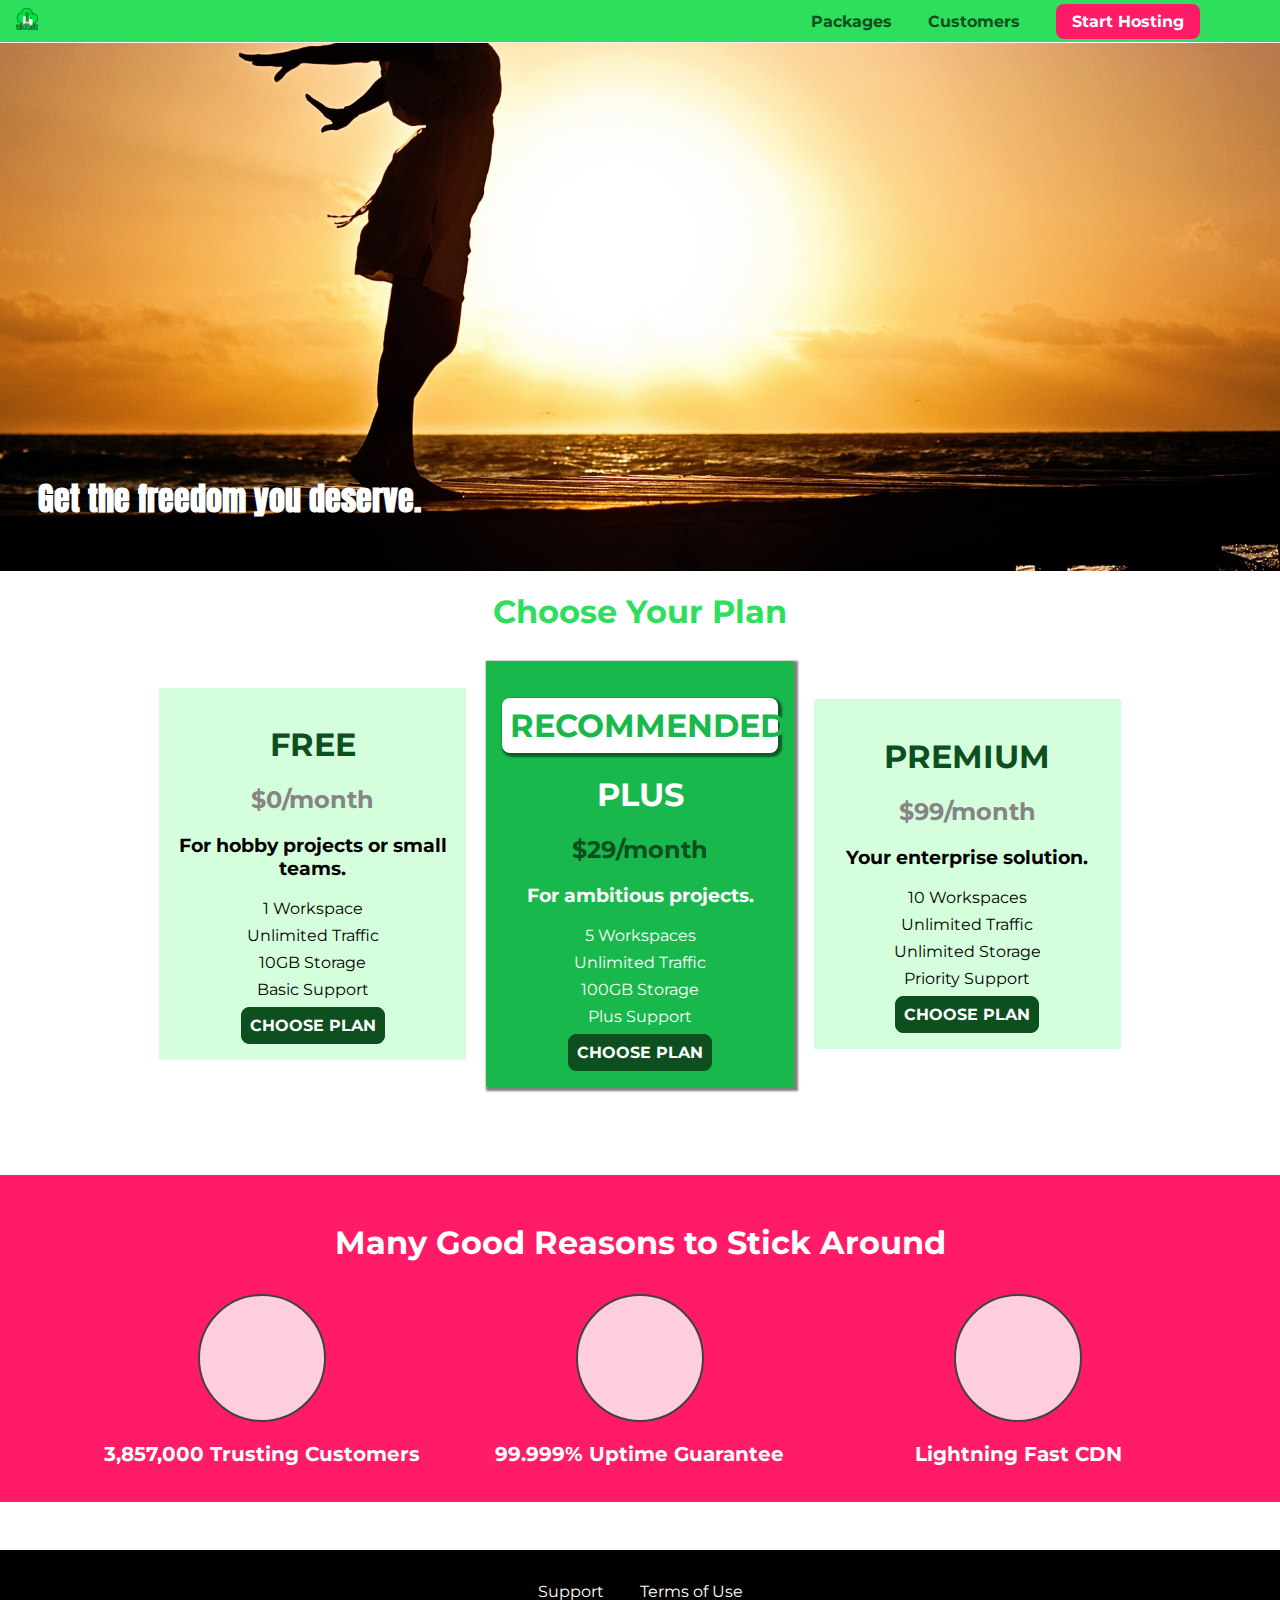
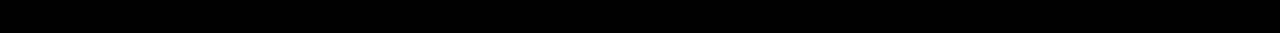
==== index.html @ 701b6248 "added customers page" ====
<!DOCTYPE html>
<html lang="en">

<head>
    <meta charset="UTF-8">
    <meta http-equiv="X-UA-Compatible" content="ie=edge">
    <title>uHost</title>
    <link rel="shortcut icon" href="favicon.png">
    <link href="https://fonts.googleapis.com/css?family=Anton" rel="stylesheet">
    <link href="https://fonts.googleapis.com/css?family=Montserrat:400,700" rel="stylesheet">
    <link rel="stylesheet" href="shared.css">
    <link rel="stylesheet" href="main.css">
</head>

<body>
    <header class="main-header">
        <div>
            <a href="index.html" class="main-header__brand">
                <img src="images/uhost-icon.png" alt="uhost - Your favorite hosting company">
            </a>
        </div>
        <nav class="main-nav">
            <ul class="main-nav__items">
                <li class="main-nav__item">
                    <a href="packages/index.html">Packages</a>
                </li>
                <li class="main-nav__item">
                    <a href="customers/index.html">Customers</a>
                </li>
                <li class="main-nav__item main-nav__item--cta">
                    <a href="start-hosting/index.html">Start Hosting</a>
                </li>
            </ul>
        </nav>
    </header>
    <main>
        <section id="product-overview">
            <h1>Get the freedom you deserve.</h1>
        </section>
        <section id="plans">
            <h1 class="section-title">Choose Your Plan</h1>
            <div class="plan__list">
                <article class="plan">
                    <h1 class="plan__title">FREE</h1>
                    <h2 class="plan__price">$0/month</h2>
                    <h3>For hobby projects or small teams.</h3>
                    <ul class="plan__features">
                        <li class="plan__feature">1 Workspace</li>
                        <li class="plan__feature">Unlimited Traffic</li>
                        <li class="plan__feature">10GB Storage</li>
                        <li class="plan__feature">Basic Support</li>
                    </ul>
                    <div>
                        <button class="button">CHOOSE PLAN</button>
                    </div>
                </article>
                <article class="plan plan--highlighted">
                    <h1 class="plan__annotation">RECOMMENDED</h1>
                    <h1 class="plan__title">PLUS</h1>
                    <h2 class="plan__price">$29/month</h2>
                    <h3>For ambitious projects.</h3>
                    <ul class="plan__features">
                        <li class="plan__feature">5 Workspaces</li>
                        <li class="plan__feature">Unlimited Traffic</li>
                        <li class="plan__feature">100GB Storage</li>
                        <li class="plan__feature">Plus Support</li>
                    </ul>
                    <div>
                        <button class="button">CHOOSE PLAN</button>
                    </div>
                </article>
                <article class="plan">
                    <h1 class="plan__title">PREMIUM</h1>
                    <h2 class="plan__price">$99/month</h2>
                    <h3>Your enterprise solution.</h3>
                    <ul class="plan__features">
                        <li class="plan__feature">10 Workspaces</li>
                        <li class="plan__feature">Unlimited Traffic</li>
                        <li class="plan__feature">Unlimited Storage</li>
                        <li class="plan__feature">Priority Support</li>
                    </ul>
                    <div>
                        <button class="button">CHOOSE PLAN</button>
                    </div>
                </article>
            </div>
        </section>
        <section id="key-features">
            <h1 class="section-title">Many Good Reasons to Stick Around</h1>
            <ul class="key-feature__list">
                <li class="key-feature">
                    <div class="key-feature__image">

                    </div>
                    <p class="key-feature__description">3,857,000 Trusting Customers</p>
                </li>
                <li class="key-feature">
                    <div class="key-feature__image">

                    </div>
                    <p class="key-feature__description">99.999% Uptime Guarantee</p>
                </li>
                <li class="key-feature">
                    <div class="key-feature__image">

                    </div>
                    <p class="key-feature__description">Lightning Fast CDN</p>
                </li>
            </ul>
        </section>
    </main>
    <footer class="main-footer">
        <nav>
            <ul class="main-footer__links">
                <li class="main-footer__link">
                    <a href="#">Support</a>
                </li>
                <li class="main-footer__link">
                    <a href="#">Terms of Use</a>
                </li>
            </ul>
        </nav>
    </footer>
</body>

</html>
---- shared.css ----
* {
    box-sizing: border-box;
}

body {
    font-family: 'Montserrat', sans-serif;
    margin: 0;
}

.main-header {
    width: 100%;
    position: fixed;
    top: 0;
    left: 0;
    background: #2ddf5c;
    padding: 8px 16px;
    z-index: 1;
}

.main-header > div {
    display: inline-block;
    vertical-align: middle;
}

.main-header__brand {
    color: #0e4f1f;
    text-decoration: none;
    font-weight: bold;
    font-size: 22px;
    height: 22px;
    /* width: 20px;  */
    display: inline-block;
}

.main-header__brand img {
    height: 100%;
    /* width: 100%; */
}

.main-nav {
    display: inline-block;
    text-align: right;
    width: calc(100% - 74px);
    vertical-align: middle;
}

.main-nav__items {
    margin: 0;
    padding: 0;
    list-style: none;
}

.main-nav__item {
    display: inline-block;
    margin: 0 16px;
}

.main-nav__item a {
    text-decoration: none;
    color: #0e4f1f;
    font-weight: bold;
    padding: 3px 0;
}

.main-nav__item a:hover,
.main-nav__item a:active {
    color: white;
    border-bottom: 5px solid white;
}

.main-nav__item--cta a {
    color: white;
    background: #ff1b68;
    padding: 8px 16px;
    border-radius: 8px;
}

.main-nav__item--cta a:hover,
.main-nav__item--cta a:active {
    color: #ff1b68;
    background: white;
    border: none;
}

.main-footer {
    background: black;
    padding: 32px;
    margin-top: 48px;
}

.main-footer__links {
    list-style: none;
    margin: 0;
    padding: 0;
    text-align: center;
}

.main-footer__link {
    display: inline-block;
    margin: 0 16px;
}

.main-footer__link a {
    color: white;
    text-decoration: none;
}

.main-footer__link a:hover,
.main-footer__link a:active {
    color: #ccc;
}

.button {
    background: #0e4f1f;
    color: white;
    font: inherit;
    border: 1.5px solid #0e4f1f;
    padding: 8px;
    border-radius: 8px;
    font-weight: bold;
    cursor: pointer;
}

.button:hover,
.button:active {
    background: white;
    color: #0e4f1f;
}

.button:focus {
    outline: none;
}
---- main.css ----
#product-overview {
    background: url("images/freedom.jpg") left 10% bottom 20%/cover no-repeat border-box;
    /* background-image: url("freedom.jpg") 
    background-size: cover;
    background-position: left 10% bottom 20%;
    background-repeat: no-repeat;
    background-origin: border-box;
    background-clip: border-box; */
    width: 100%;
    height: 528px;
    padding: 10px;
    margin-top: 43px;
    /* border: 5px dashed red; */
    position: relative;
}

.section-title {
    color: #2ddf5c;
    text-align: center;
}

#product-overview h1 {
    color: white;
    font-family: 'Anton', sans-serif;
    position: absolute;
    bottom: 5%;
    left: 3%;
}

.plan__list {
    width: 80%;
    margin: auto;
    text-align: center;
}

.plan {
    background: #d5ffdc;
    text-align: center;
    padding: 16px;
    margin: 8px;
    display: inline-block;
    width: 30%;
    vertical-align: middle;
}

.plan--highlighted {
    background: #19b84c;
    color: white;
    box-shadow: 2px 2px 2px 2px rgba(0, 0, 0, 0.5);
}

.plan__annotation {
    background: white;
    color: #19b84c;
    padding: 8px;
    box-shadow: 2px 2px 2px 2px rgba(0, 0, 0, 0.5);
    border-radius: 8px;
}

.plan__title {
    color: #0e4f1f;
}

.plan__price {
    color: #858585;
}

.plan--highlighted .plan__title {
    color: white;
}

.plan--highlighted .plan__price {
    color: #0e4f1f;
}

.plan__features {
    list-style: none;
    margin: 0;
    padding: 0;
}

.plan__feature {
    margin: 8px 0;
}

#key-features {
    background: #ff1b68;
    margin-top: 80px;
    padding: 16px;
}

#key-features .section-title {
    color: white;
    margin: 32px;
}

.key-feature__list {
    list-style: none;
    margin: 0;
    padding: 0;
    text-align: center;
}

.key-feature {
    display: inline-block;
    width: 30%;
    vertical-align: top;
}

.key-feature__image {
    background: #ffcede;
    width: 128px;
    height: 128px;
    border: 2px solid #424242;
    border-radius: 50%;
    margin: auto;
}

.key-feature__description {
    text-align: center;
    font-weight: bold;
    color: white;
    font-size: 20px;
}

/* h1 {
    font-family: sans-serif;
} */
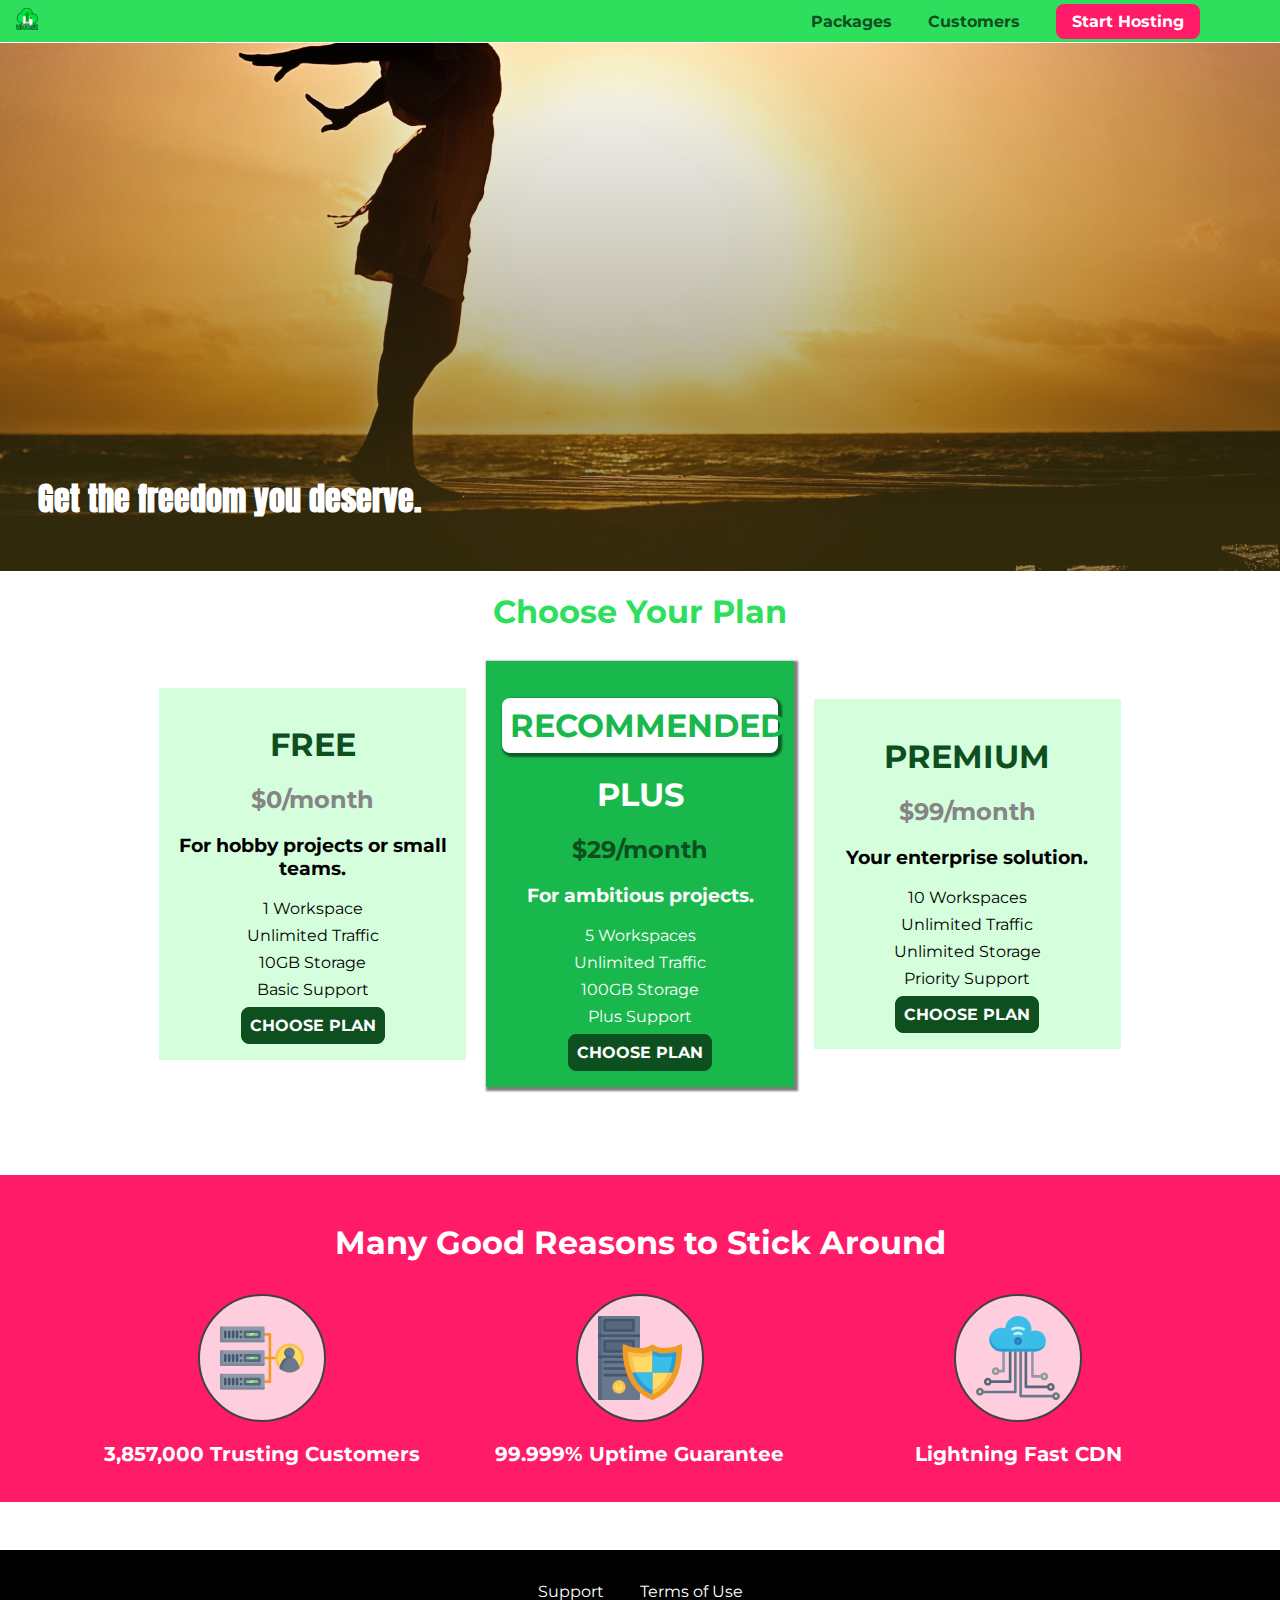
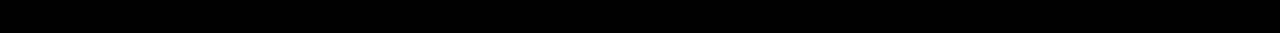
==== commit 728c6953: "stuff" ====
--- a/index.html
+++ b/index.html
@@ -16,7 +16,7 @@
     <header class="main-header">
         <div>
             <a href="index.html" class="main-header__brand">
-                <img src="images/uhost-icon.png" alt="uhost - Your favorite hosting company">
+                <img src="images/uhost-icon.png" alt="uHost - Your favorite hosting company">
             </a>
         </div>
         <nav class="main-nav">
@@ -90,19 +90,184 @@
             <ul class="key-feature__list">
                 <li class="key-feature">
                     <div class="key-feature__image">
-
+                        <svg viewBox="0 0 512 512">
+                            <path style="fill:#F09B24;" d="M344,248h-32V112c0-4.418-3.582-8-8-8h-40c-4.418,0-8,3.582-8,8s3.582,8,8,8h32v128h-32  c-4.418,0-8,3.582-8,8s3.582,8,8,8h32v128h-32c-4.418,0-8,3.582-8,8s3.582,8,8,8h40c4.418,0,8-3.582,8-8V264h32c4.418,0,8-3.582,8-8  S348.418,248,344,248z"
+                            />
+                            <path style="fill:#8E9AA9;" d="M264,64H8c-4.418,0-8,3.582-8,8v80c0,4.418,3.582,8,8,8h256c4.418,0,8-3.582,8-8V72  C272,67.582,268.418,64,264,64z"
+                            />
+                            <path style="fill:#7C899B;" d="M24,144c-4.418,0-8-3.582-8-8V64H8c-4.418,0-8,3.582-8,8v80c0,4.418,3.582,8,8,8h256  c4.418,0,8-3.582,8-8v-8H24z"
+                            />
+                            <rect x="152" y="96" style="fill:#B8E3A8;" width="88" height="32" />
+                            <g>
+                                <polygon style="fill:#7EC97D;" points="152,96 152,128 166,128 198,96  " />
+                                <polygon style="fill:#7EC97D;" points="220,96 188,128 240,128 240,96  " />
+                            </g>
+                            <path style="fill:#56677E;" d="M240,136h-88c-4.418,0-8-3.582-8-8V96c0-4.418,3.582-8,8-8h88c4.418,0,8,3.582,8,8v32  C248,132.418,244.418,136,240,136z M160,120h72v-16h-72V120z"
+                            />
+                            <g>
+                                <path style="fill:#435670;" d="M32,136c-4.418,0-8-3.582-8-8V96c0-4.418,3.582-8,8-8s8,3.582,8,8v32C40,132.418,36.418,136,32,136z   "
+                                />
+                                <path style="fill:#435670;" d="M56,136c-4.418,0-8-3.582-8-8V96c0-4.418,3.582-8,8-8s8,3.582,8,8v32C64,132.418,60.418,136,56,136z   "
+                                />
+                                <path style="fill:#435670;" d="M80,136c-4.418,0-8-3.582-8-8V96c0-4.418,3.582-8,8-8s8,3.582,8,8v32C88,132.418,84.418,136,80,136z   "
+                                />
+                                <path style="fill:#435670;" d="M104,136c-4.418,0-8-3.582-8-8V96c0-4.418,3.582-8,8-8s8,3.582,8,8v32   C112,132.418,108.418,136,104,136z"
+                                />
+                                <path style="fill:#435670;" d="M128,105c-4.418,0-8-3.582-8-8v-1c0-4.418,3.582-8,8-8s8,3.582,8,8v1   C136,101.418,132.418,105,128,105z"
+                                />
+                                <path style="fill:#435670;" d="M128,136c-4.418,0-8-3.582-8-8v-1c0-4.418,3.582-8,8-8s8,3.582,8,8v1   C136,132.418,132.418,136,128,136z"
+                                />
+                            </g>
+                            <path style="fill:#8E9AA9;" d="M264,208H8c-4.418,0-8,3.582-8,8v80c0,4.418,3.582,8,8,8h256c4.418,0,8-3.582,8-8v-80  C272,211.582,268.418,208,264,208z"
+                            />
+                            <path style="fill:#7C899B;" d="M24,288c-4.418,0-8-3.582-8-8v-72H8c-4.418,0-8,3.582-8,8v80c0,4.418,3.582,8,8,8h256  c4.418,0,8-3.582,8-8v-8H24z"
+                            />
+                            <rect x="152" y="240" style="fill:#B8E3A8;" width="88" height="32" />
+                            <g>
+                                <polygon style="fill:#7EC97D;" points="152,240 152,272 166,272 198,240  " />
+                                <polygon style="fill:#7EC97D;" points="220,240 188,272 240,272 240,240  " />
+                            </g>
+                            <path style="fill:#56677E;" d="M240,280h-88c-4.418,0-8-3.582-8-8v-32c0-4.418,3.582-8,8-8h88c4.418,0,8,3.582,8,8v32  C248,276.418,244.418,280,240,280z M160,264h72v-16h-72V264z"
+                            />
+                            <g>
+                                <path style="fill:#435670;" d="M32,280c-4.418,0-8-3.582-8-8v-32c0-4.418,3.582-8,8-8s8,3.582,8,8v32C40,276.418,36.418,280,32,280   z"
+                                />
+                                <path style="fill:#435670;" d="M56,280c-4.418,0-8-3.582-8-8v-32c0-4.418,3.582-8,8-8s8,3.582,8,8v32C64,276.418,60.418,280,56,280   z"
+                                />
+                                <path style="fill:#435670;" d="M80,280c-4.418,0-8-3.582-8-8v-32c0-4.418,3.582-8,8-8s8,3.582,8,8v32C88,276.418,84.418,280,80,280   z"
+                                />
+                                <path style="fill:#435670;" d="M104,280c-4.418,0-8-3.582-8-8v-32c0-4.418,3.582-8,8-8s8,3.582,8,8v32   C112,276.418,108.418,280,104,280z"
+                                />
+                                <path style="fill:#435670;" d="M128,249c-4.418,0-8-3.582-8-8v-1c0-4.418,3.582-8,8-8s8,3.582,8,8v1   C136,245.418,132.418,249,128,249z"
+                                />
+                                <path style="fill:#435670;" d="M128,280c-4.418,0-8-3.582-8-8v-1c0-4.418,3.582-8,8-8s8,3.582,8,8v1   C136,276.418,132.418,280,128,280z"
+                                />
+                            </g>
+                            <path style="fill:#8E9AA9;" d="M264,352H8c-4.418,0-8,3.582-8,8v80c0,4.418,3.582,8,8,8h256c4.418,0,8-3.582,8-8v-80  C272,355.582,268.418,352,264,352z"
+                            />
+                            <path style="fill:#7C899B;" d="M24,432c-4.418,0-8-3.582-8-8v-72H8c-4.418,0-8,3.582-8,8v80c0,4.418,3.582,8,8,8h256  c4.418,0,8-3.582,8-8v-8H24z"
+                            />
+                            <rect x="152" y="384" style="fill:#B8E3A8;" width="88" height="32" />
+                            <g>
+                                <polygon style="fill:#7EC97D;" points="152,384 152,416 166,416 198,384  " />
+                                <polygon style="fill:#7EC97D;" points="220,384 188,416 240,416 240,384  " />
+                            </g>
+                            <path style="fill:#56677E;" d="M240,424h-88c-4.418,0-8-3.582-8-8v-32c0-4.418,3.582-8,8-8h88c4.418,0,8,3.582,8,8v32  C248,420.418,244.418,424,240,424z M160,408h72v-16h-72V408z"
+                            />
+                            <g>
+                                <path style="fill:#435670;" d="M32,424c-4.418,0-8-3.582-8-8v-32c0-4.418,3.582-8,8-8s8,3.582,8,8v32C40,420.418,36.418,424,32,424   z"
+                                />
+                                <path style="fill:#435670;" d="M56,424c-4.418,0-8-3.582-8-8v-32c0-4.418,3.582-8,8-8s8,3.582,8,8v32C64,420.418,60.418,424,56,424   z"
+                                />
+                                <path style="fill:#435670;" d="M80,424c-4.418,0-8-3.582-8-8v-32c0-4.418,3.582-8,8-8s8,3.582,8,8v32C88,420.418,84.418,424,80,424   z"
+                                />
+                                <path style="fill:#435670;" d="M104,424c-4.418,0-8-3.582-8-8v-32c0-4.418,3.582-8,8-8s8,3.582,8,8v32   C112,420.418,108.418,424,104,424z"
+                                />
+                                <path style="fill:#435670;" d="M128,393c-4.418,0-8-3.582-8-8v-1c0-4.418,3.582-8,8-8s8,3.582,8,8v1   C136,389.418,132.418,393,128,393z"
+                                />
+                                <path style="fill:#435670;" d="M128,424c-4.418,0-8-3.582-8-8v-1c0-4.418,3.582-8,8-8s8,3.582,8,8v1   C136,420.418,132.418,424,128,424z"
+                                />
+                            </g>
+                            <path style="fill:#F7C14D;" d="M424,168c-48.523,0-88,39.477-88,88s39.477,88,88,88s88-39.477,88-88S472.523,168,424,168z" />
+                            <path style="fill:#FFDB66;" d="M424,184c-39.701,0-72,32.299-72,72s32.299,72,72,72s72-32.299,72-72S463.701,184,424,184z" />
+                            <path style="fill:#69788D;" d="M484.893,314.16C476.393,274.588,451.922,248,424,248s-52.393,26.588-60.893,66.16  c-0.605,2.82,0.354,5.749,2.511,7.664C381.731,336.124,402.465,344,424,344s42.269-7.876,58.381-22.176  C484.539,319.909,485.498,316.98,484.893,314.16z"
+                            />
+                            <path style="fill:#56677E;" d="M434.053,249.171C430.768,248.403,427.411,248,424,248c-27.922,0-52.393,26.588-60.893,66.16  c-0.605,2.82,0.354,5.749,2.511,7.664c3.383,3.002,6.979,5.703,10.734,8.125C384.904,286.243,407.373,255.378,434.053,249.171z"
+                            />
+                            <path style="fill:#69788D;" d="M424,192c-17.645,0-32,14.355-32,32s14.355,32,32,32s32-14.355,32-32S441.645,192,424,192z" />
+                            <path style="fill:#56677E;" d="M432,248c-17.645,0-32-14.355-32-32c0-6.783,2.128-13.076,5.742-18.258  C397.444,203.53,392,213.138,392,224c0,17.645,14.355,32,32,32c10.862,0,20.471-5.444,26.258-13.742  C445.076,245.872,438.783,248,432,248z"
+                            />
+
+                        </svg>
                     </div>
                     <p class="key-feature__description">3,857,000 Trusting Customers</p>
                 </li>
                 <li class="key-feature">
                     <div class="key-feature__image">
-
+                        <svg viewBox="0 0 512 512">
+                            <path style="fill:#69788D;" d="M248,0H8C3.582,0,0,3.582,0,8v496c0,4.418,3.582,8,8,8h240c4.418,0,8-3.582,8-8V8  C256,3.582,252.418,0,248,0z"
+                            />
+                            <path style="fill:#56677E;" d="M24,504V8c0-4.418,3.582-8,8-8H8C3.582,0,0,3.582,0,8v496c0,4.418,3.582,8,8,8h24  C27.582,512,24,508.418,24,504z"
+                            />
+                            <g>
+                                <rect x="0" y="112" style="fill:#435670;" width="256" height="16" />
+                                <rect x="0" y="240" style="fill:#435670;" width="256" height="16" />
+                            </g>
+                            <path style="fill:#F7C14D;" d="M128,392c-22.056,0-40,17.944-40,40s17.944,40,40,40s40-17.944,40-40S150.056,392,128,392z" />
+                            <path style="fill:#FFDB66;" d="M128,408c-13.233,0-24,10.767-24,24s10.767,24,24,24s24-10.767,24-24S141.233,408,128,408z" />
+                            <path style="fill:#F7C14D;" d="M128,392c-2.739,0-5.414,0.278-8,0.805V424c0,4.418,3.582,8,8,8c4.418,0,8-3.582,8-8v-31.195  C133.414,392.278,130.739,392,128,392z"
+                            />
+                            <g>
+                                <path style="fill:#435670;" d="M216,288H40c-4.418,0-8-3.582-8-8s3.582-8,8-8h176c4.418,0,8,3.582,8,8S220.418,288,216,288z"
+                                />
+                                <path style="fill:#435670;" d="M216,328H40c-4.418,0-8-3.582-8-8s3.582-8,8-8h176c4.418,0,8,3.582,8,8S220.418,328,216,328z"
+                                />
+                                <path style="fill:#435670;" d="M216,368H40c-4.418,0-8-3.582-8-8s3.582-8,8-8h176c4.418,0,8,3.582,8,8S220.418,368,216,368z"
+                                />
+                                <path style="fill:#435670;" d="M216,16H40c-4.418,0-8,3.582-8,8v64c0,4.418,3.582,8,8,8h176c4.418,0,8-3.582,8-8V24   C224,19.582,220.418,16,216,16z"
+                                />
+                            </g>
+                            <rect x="48" y="32" style="fill:#56677E;" width="160" height="48" />
+                            <path style="fill:#435670;" d="M216,144H40c-4.418,0-8,3.582-8,8v64c0,4.418,3.582,8,8,8h176c4.418,0,8-3.582,8-8v-64  C224,147.582,220.418,144,216,144z"
+                            />
+                            <rect x="48" y="160" style="fill:#56677E;" width="160" height="48" />
+                            <path style="fill:#F09B24;" d="M511.747,180.237c-0.194-6.537-8.107-10.107-13.135-5.894c-5.6,4.693-42.904,21.282-98.514,21.282  c-33.45,0-64.625-20.999-64.929-21.206c-2.9-1.991-6.764-1.85-9.512,0.346c-2.677,2.135-27.201,20.86-63.793,20.86  c-55.607,0-92.914-16.589-98.515-21.282c-5.028-4.211-12.941-0.645-13.135,5.894c-1.634,54.834,4.655,105.941,18.693,151.903  c12.096,39.604,29.759,74.047,52.497,102.373c27.538,34.304,62.743,59.882,104.66,76.045c3.069,1.918,6.757,1.921,9.83,0  c41.917-16.163,77.122-41.741,104.66-76.045c22.738-28.326,40.401-62.77,52.497-102.373  C507.092,286.179,513.381,235.071,511.747,180.237z"
+                            />
+                            <path style="fill:#F7C14D;" d="M476.21,221.226c-1.953-1.631-4.568-2.235-7.036-1.628c-21.686,5.327-44.926,8.028-69.075,8.028  c-25.926,0-49.633-8.975-64.955-16.504c-2.307-1.134-5.016-1.091-7.284,0.116c-14.059,7.477-36.919,16.388-65.994,16.388  c-24.153,0-47.394-2.701-69.075-8.028c-5.155-1.268-10.221,2.966-9.894,8.261c2.077,33.693,7.668,65.635,16.616,94.935  c22.774,74.565,66.139,126.334,128.888,153.868c2.032,0.891,4.397,0.891,6.43,0c61.777-27.107,104.716-78.876,127.62-153.868  c8.948-29.3,14.539-61.241,16.616-94.935C479.224,225.319,478.163,222.856,476.21,221.226z"
+                            />
+                            <path style="fill:#FFDB66;" d="M331.609,451.727c-52.604-25.289-89.304-70.987-109.144-135.944  c-6.532-21.39-11.162-44.336-13.82-68.447c17.133,2.852,34.952,4.291,53.22,4.291c29.394,0,53.376-7.793,69.978-15.561  c17.44,7.736,41.656,15.561,68.256,15.561c18.267,0,36.085-1.439,53.219-4.291c-2.659,24.112-7.288,47.06-13.82,68.448  C419.545,381.108,383.27,426.805,331.609,451.727z"
+                            />
+                            <g>
+                                <path style="fill:#2C9DD4;" d="M479.066,227.858c0.157-2.539-0.903-5.002-2.856-6.633s-4.568-2.235-7.036-1.628   c-21.686,5.327-44.926,8.028-69.075,8.028c-25.926,0-49.633-8.975-64.955-16.504c-1.057-0.52-2.2-0.78-3.345-0.806l-0.072,133.351   h123.601c2.556-6.746,4.933-13.702,7.123-20.874C471.398,293.493,476.989,261.552,479.066,227.858z"
+                                />
+                                <path style="fill:#2C9DD4;" d="M206.658,343.667c24.153,63.42,65.028,108.108,121.743,132.995c1.031,0.452,2.147,0.673,3.263,0.666   l0.063-133.661H206.658z"
+                                />
+                            </g>
+                            <g>
+                                <path style="fill:#3CBDE8;" d="M439.497,315.783c6.532-21.389,11.161-44.336,13.82-68.448c-17.134,2.852-34.952,4.291-53.219,4.291   c-26.6,0-50.815-7.824-68.256-15.561l-0.116,107.601h97.758C433.179,334.807,436.524,325.518,439.497,315.783z"
+                                />
+                                <path style="fill:#3CBDE8;" d="M232.523,343.667c21.144,50.298,54.363,86.56,99.087,108.06l0.117-108.06H232.523z" />
+                            </g>
+                        </svg>
                     </div>
                     <p class="key-feature__description">99.999% Uptime Guarantee</p>
                 </li>
                 <li class="key-feature">
                     <div class="key-feature__image">
-
+                        <svg viewBox="0 0 512 512">
+                            <path style="fill:#8E9AA9;" d="M168,200c-4.418,0-8,3.582-8,8v120h-17.376c-3.302-9.311-12.194-16-22.624-16  c-13.234,0-24,10.767-24,24s10.766,24,24,24c10.429,0,19.321-6.689,22.624-16H168c4.418,0,8-3.582,8-8V208  C176,203.582,172.418,200,168,200z"
+                            />
+                            <path style="fill:#FFDB66;" d="M120,328c-4.411,0-8,3.589-8,8s3.589,8,8,8s8-3.589,8-8S124.411,328,120,328z" />
+                            <path style="fill:#56677E;" d="M208,200c-4.418,0-8,3.582-8,8v184H94.624C91.322,382.689,82.43,376,72,376  c-13.234,0-24,10.767-24,24s10.766,24,24,24c10.429,0,19.321-6.689,22.624-16H208c4.418,0,8-3.582,8-8V208  C216,203.582,212.418,200,208,200z"
+                            />
+                            <path style="fill:#FFDB66;" d="M72,392c-4.411,0-8,3.589-8,8s3.589,8,8,8s8-3.589,8-8S76.411,392,72,392z" />
+                            <path style="fill:#69788D;" d="M240,208c-4.418,0-8,3.582-8,8v239H47.24c-2.671-10.34-12.078-18-23.24-18c-13.234,0-24,10.767-24,24  s10.766,24,24,24c9.666,0,18.009-5.747,21.809-14H240c4.418,0,8-3.582,8-8V216C248,211.582,244.418,208,240,208z"
+                            />
+                            <path style="fill:#FFDB66;" d="M24,453c-4.411,0-8,3.589-8,8s3.589,8,8,8s8-3.589,8-8S28.411,453,24,453z" />
+                            <path style="fill:#69788D;" d="M488,464c-10.429,0-19.321,6.689-22.624,16H280V208c0-4.418-3.582-8-8-8s-8,3.582-8,8v280  c0,4.418,3.582,8,8,8h193.376c3.302,9.311,12.194,16,22.624,16c13.234,0,24-10.767,24-24S501.234,464,488,464z"
+                            />
+                            <path style="fill:#FFDB66;" d="M488,480c-4.411,0-8,3.589-8,8s3.589,8,8,8s8-3.589,8-8S492.411,480,488,480z" />
+                            <path style="fill:#56677E;" d="M456,408c-10.429,0-19.321,6.689-22.624,16H312V208c0-4.418-3.582-8-8-8s-8,3.582-8,8v224  c0,4.418,3.582,8,8,8h129.376c3.302,9.311,12.194,16,22.624,16c13.234,0,24-10.767,24-24S469.234,408,456,408z"
+                            />
+                            <path style="fill:#FFDB66;" d="M456,424c-4.411,0-8,3.589-8,8s3.589,8,8,8s8-3.589,8-8S460.411,424,456,424z" />
+                            <path style="fill:#8E9AA9;" d="M416,344c-10.429,0-19.321,6.689-22.624,16H352V208c0-4.418-3.582-8-8-8s-8,3.582-8,8v160  c0,4.418,3.582,8,8,8h49.376c3.302,9.311,12.194,16,22.624,16c13.234,0,24-10.767,24-24S429.234,344,416,344z"
+                            />
+                            <path style="fill:#FFDB66;" d="M416,360c-4.411,0-8,3.589-8,8s3.589,8,8,8s8-3.589,8-8S420.411,360,416,360z" />
+                            <path style="fill:#3CBDE8;" d="M362,88c-8.741,0-17.231,1.751-25.06,5.085C337.646,88.797,338,84.43,338,80  c0-44.112-35.888-80-80-80c-42.823,0-77.895,33.816-79.909,76.149C170.393,73.415,162.244,72,154,72c-39.701,0-72,32.299-72,72  s32.299,72,72,72h208c35.29,0,64-28.71,64-64S397.29,88,362,88z"
+                            />
+                            <path style="fill:#2C9DD4;" d="M368,200H160c-39.701,0-72-32.299-72-72c0-5.863,0.721-11.559,2.05-17.019  C84.918,120.88,82,132.102,82,144c0,39.701,32.299,72,72,72h208c30.389,0,55.88-21.296,62.379-49.743  C413.565,186.327,392.352,200,368,200z"
+                            />
+                            <path style="fill:#2A7DB5;" d="M256,128c-13.234,0-24,10.767-24,24s10.766,24,24,24c13.233,0,24-10.767,24-24S269.233,128,256,128z"
+                            />
+                            <path style="fill:#2C9DD4;" d="M256,144c-4.411,0-8,3.589-8,8s3.589,8,8,8c4.411,0,8-3.589,8-8S260.411,144,256,144z" />
+                            <g>
+                                <path style="fill:#C5F1FA;" d="M221.755,87.695c-2.994,0-5.864-1.688-7.233-4.572c-1.894-3.991-0.194-8.763,3.798-10.657   C230.157,66.849,242.834,64,256,64c13.166,0,25.844,2.849,37.68,8.466c3.992,1.895,5.692,6.666,3.798,10.657   s-6.666,5.692-10.657,3.798C277.144,82.328,266.774,80,256,80c-10.774,0-21.144,2.328-30.821,6.921   C224.072,87.446,222.904,87.695,221.755,87.695z"
+                                />
+                                <path style="fill:#C5F1FA;" d="M276.545,116.618c-1.148,0-2.316-0.249-3.424-0.774C267.745,113.293,261.985,112,256,112   c-5.985,0-11.745,1.293-17.121,3.844c-3.991,1.895-8.763,0.192-10.657-3.798c-1.894-3.992-0.193-8.764,3.798-10.657   C239.557,97.813,247.625,96,256,96c8.376,0,16.444,1.813,23.98,5.389c3.991,1.894,5.692,6.665,3.798,10.657   C282.41,114.93,279.539,116.618,276.545,116.618z"
+                                />
+                            </g>
+
+                        </svg>
                     </div>
                     <p class="key-feature__description">Lightning Fast CDN</p>
                 </li>
--- a/shared.css
+++ b/shared.css
@@ -28,7 +28,7 @@
     font-weight: bold;
     font-size: 22px;
     height: 22px;
-    /* width: 20px;  */
+    /* width: 20px; */
     display: inline-block;
 }
 
--- a/main.css
+++ b/main.css
@@ -1,19 +1,24 @@
 
 
 #product-overview {
-    background: url("images/freedom.jpg") left 10% bottom 20%/cover no-repeat border-box;
-    /* background-image: url("freedom.jpg") 
+    background: 
+        linear-gradient(to top, rgba(80, 68, 18, 0.6) 10%, transparent), 
+        url("images/freedom.jpg")left 10% bottom 20%/cover no-repeat border-box, 
+        #ff1b68 ;
+    /* background-image: url("freedom.jpg");
     background-size: cover;
-    background-position: left 10% bottom 20%;
-    background-repeat: no-repeat;
+    background-position: left 10% bottom 20%; */
+    /* background-repeat: no-repeat;
     background-origin: border-box;
     background-clip: border-box; */
+    /* background-image: linear-gradient(180deg, red 70%, blue 80%, rgba(0,0,0,0.5)); */
+    /* background-image: radial-gradient(ellipse farthest-corner at 20% 50%, red, blue 70%, green); */
     width: 100%;
     height: 528px;
     padding: 10px;
     margin-top: 43px;
     /* border: 5px dashed red; */
-    position: relative;
+    position: relative;   
 }
 
 .section-title {
@@ -116,6 +121,7 @@
     border: 2px solid #424242;
     border-radius: 50%;
     margin: auto;
+    padding: 20px;
 }
 
 .key-feature__description {
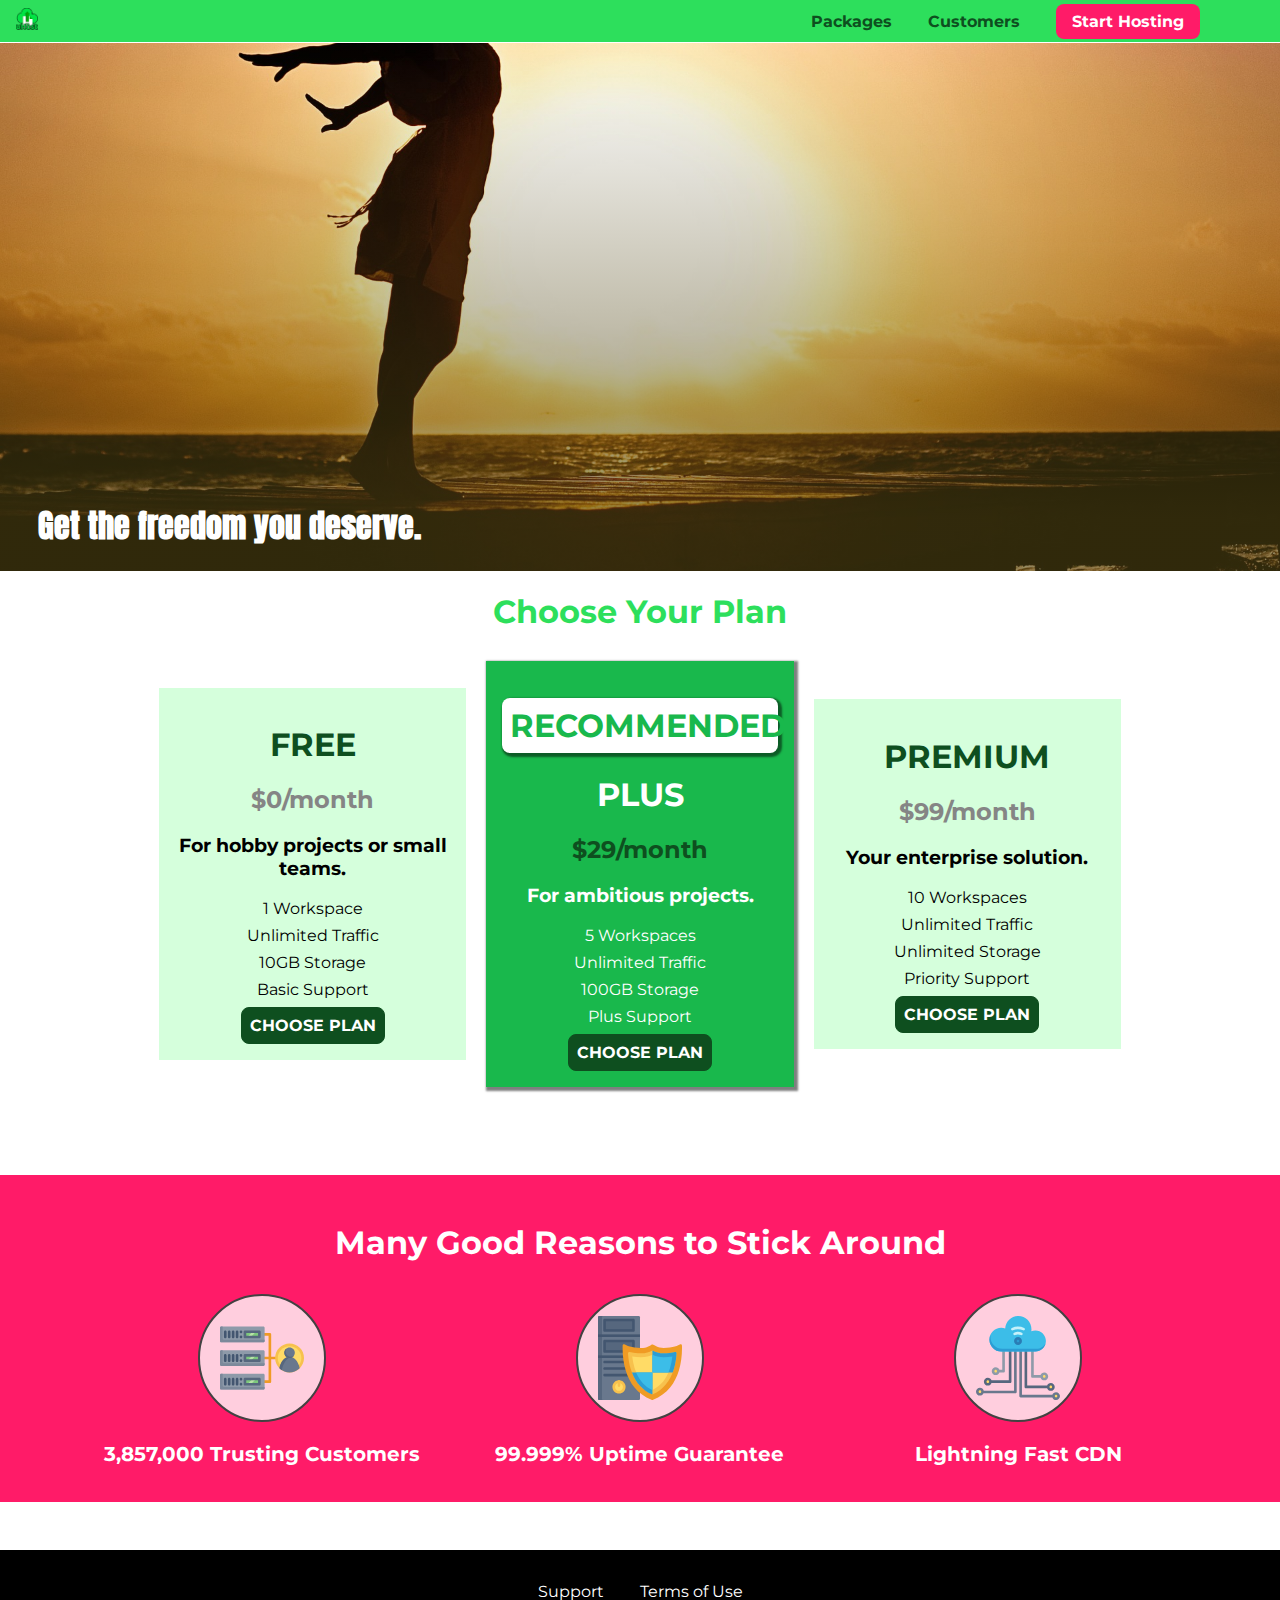
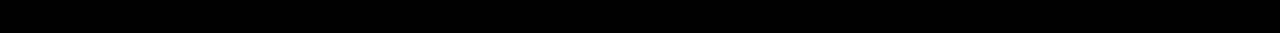
==== commit 98fc6c1b: "rem and em" ====
--- a/index.html
+++ b/index.html
@@ -13,6 +13,7 @@
 </head>
 
 <body>
+    <div class="backdrop"></div>
     <header class="main-header">
         <div>
             <a href="index.html" class="main-header__brand">
--- a/shared.css
+++ b/shared.css
@@ -5,6 +5,17 @@
 body {
     font-family: 'Montserrat', sans-serif;
     margin: 0;
+}
+
+.backdrop {
+    position: fixed;
+    display: none;
+    top: 0;
+    left: 0;
+    z-index: 100;
+    width: 100%;
+    height: 100%;
+    background: rgba(0,0,0,0.5);
 }
 
 .main-header {
--- a/main.css
+++ b/main.css
@@ -30,7 +30,7 @@
     color: white;
     font-family: 'Anton', sans-serif;
     position: absolute;
-    bottom: 5%;
+    bottom: 0%;
     left: 3%;
 }
 
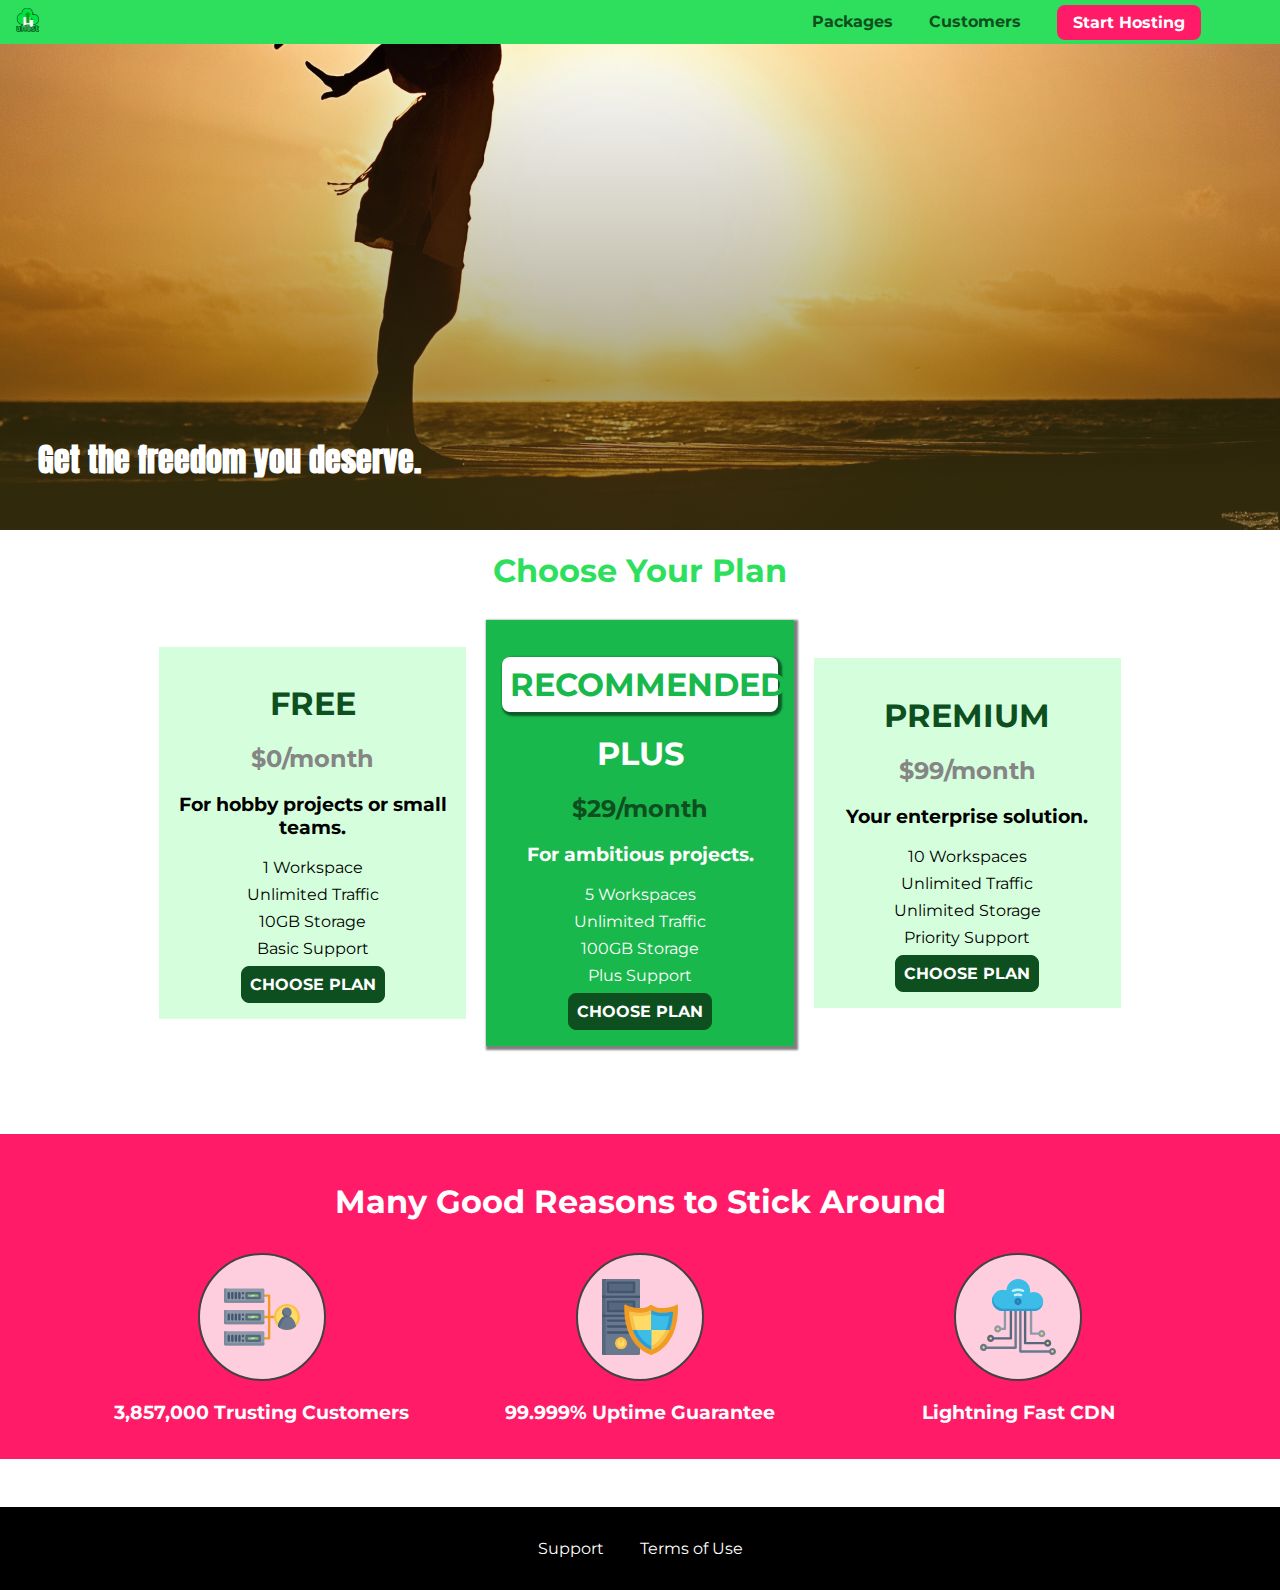
==== commit 65e86fdb: "started backdrop" ====
--- a/index.html
+++ b/index.html
@@ -14,6 +14,13 @@
 
 <body>
     <div class="backdrop"></div>
+    <div class="modal">
+        <h1 class="modal__title">Do you want to continue?</h1>
+        <div class="modal__actions">
+            <a href="start-hosting/index.html" class="modal__action">Yes!</a>
+            <button class="modal__action modal__action--negative" type="button">No!</button>
+        </div>
+    </div>
     <header class="main-header">
         <div>
             <a href="index.html" class="main-header__brand">
--- a/shared.css
+++ b/shared.css
@@ -5,6 +5,7 @@
 body {
     font-family: 'Montserrat', sans-serif;
     margin: 0;
+    overflow-x: hidden;
 }
 
 .backdrop {
@@ -13,8 +14,8 @@
     top: 0;
     left: 0;
     z-index: 100;
-    width: 100%;
-    height: 100%;
+    width: 100vw;
+    height: 100vh;
     background: rgba(0,0,0,0.5);
 }
 
@@ -24,7 +25,7 @@
     top: 0;
     left: 0;
     background: #2ddf5c;
-    padding: 8px 16px;
+    padding: 0.5rem 1rem;
     z-index: 1;
 }
 
@@ -37,8 +38,8 @@
     color: #0e4f1f;
     text-decoration: none;
     font-weight: bold;
-    font-size: 22px;
-    height: 22px;
+    font-size: 1.5rem;
+    height: 1.5rem;
     /* width: 20px; */
     display: inline-block;
 }
@@ -63,14 +64,14 @@
 
 .main-nav__item {
     display: inline-block;
-    margin: 0 16px;
+    margin: 0 1rem;
 }
 
 .main-nav__item a {
     text-decoration: none;
     color: #0e4f1f;
     font-weight: bold;
-    padding: 3px 0;
+    padding: 0.2rem 0;
 }
 
 .main-nav__item a:hover,
@@ -82,7 +83,7 @@
 .main-nav__item--cta a {
     color: white;
     background: #ff1b68;
-    padding: 8px 16px;
+    padding: 0.5rem 1rem;
     border-radius: 8px;
 }
 
@@ -95,8 +96,8 @@
 
 .main-footer {
     background: black;
-    padding: 32px;
-    margin-top: 48px;
+    padding: 2rem;
+    margin-top: 3rem;
 }
 
 .main-footer__links {
@@ -108,7 +109,7 @@
 
 .main-footer__link {
     display: inline-block;
-    margin: 0 16px;
+    margin: 0 1rem;
 }
 
 .main-footer__link a {
@@ -126,7 +127,7 @@
     color: white;
     font: inherit;
     border: 1.5px solid #0e4f1f;
-    padding: 8px;
+    padding: 0.5rem;
     border-radius: 8px;
     font-weight: bold;
     cursor: pointer;
--- a/main.css
+++ b/main.css
@@ -1,137 +1,181 @@
-
-
 #product-overview {
-    background: 
-        linear-gradient(to top, rgba(80, 68, 18, 0.6) 10%, transparent), 
-        url("images/freedom.jpg")left 10% bottom 20%/cover no-repeat border-box, 
-        #ff1b68 ;
+    background: linear-gradient(to top, rgba(80, 68, 18, 0.6) 10%, transparent),
+      url("images/freedom.jpg") left 10% bottom 20%/cover no-repeat border-box,
+      #ff1b68;
     /* background-image: url("freedom.jpg");
-    background-size: cover;
-    background-position: left 10% bottom 20%; */
+      background-size: cover;
+      background-position: left 10% bottom 20%; */
     /* background-repeat: no-repeat;
-    background-origin: border-box;
-    background-clip: border-box; */
-    /* background-image: linear-gradient(180deg, red 70%, blue 80%, rgba(0,0,0,0.5)); */
+      background-origin: border-box;
+      background-clip: border-box; */
+    /* background-image: linear-gradient(180deg, red 70%, blue 60%, rgba(0,0,0,0.5)); */
     /* background-image: radial-gradient(ellipse farthest-corner at 20% 50%, red, blue 70%, green); */
-    width: 100%;
-    height: 528px;
-    padding: 10px;
-    margin-top: 43px;
+    width: 100vw;
+    height: 54vh;
+    margin-top: 2.75rem;
     /* border: 5px dashed red; */
-    position: relative;   
-}
-
-.section-title {
+    position: relative;
+  }
+  
+  .section-title {
     color: #2ddf5c;
     text-align: center;
-}
-
-#product-overview h1 {
+  }
+  
+  #product-overview h1 {
     color: white;
-    font-family: 'Anton', sans-serif;
+    font-family: "Anton", sans-serif;
     position: absolute;
-    bottom: 0%;
+    bottom: 5%;
     left: 3%;
-}
-
-.plan__list {
+  }
+  
+  .plan__list {
     width: 80%;
     margin: auto;
     text-align: center;
-}
-
-.plan {
+  }
+  
+  .plan {
     background: #d5ffdc;
     text-align: center;
-    padding: 16px;
-    margin: 8px;
+    padding: 1rem;
+    margin: 0.5rem;
     display: inline-block;
     width: 30%;
     vertical-align: middle;
-}
-
-.plan--highlighted {
+  }
+  
+  .plan--highlighted {
     background: #19b84c;
     color: white;
     box-shadow: 2px 2px 2px 2px rgba(0, 0, 0, 0.5);
-}
-
-.plan__annotation {
+  }
+  
+  .plan__annotation {
     background: white;
     color: #19b84c;
-    padding: 8px;
+    padding: 0.5rem;
     box-shadow: 2px 2px 2px 2px rgba(0, 0, 0, 0.5);
     border-radius: 8px;
-}
-
-.plan__title {
+  }
+  
+  .plan__title {
     color: #0e4f1f;
-}
-
-.plan__price {
+  }
+  
+  .plan__price {
     color: #858585;
-}
-
-.plan--highlighted .plan__title {
+  }
+  
+  .plan--highlighted .plan__title {
     color: white;
-}
-
-.plan--highlighted .plan__price {
+  }
+  
+  .plan--highlighted .plan__price {
     color: #0e4f1f;
-}
-
-.plan__features {
+  }
+  
+  .plan__features {
     list-style: none;
     margin: 0;
     padding: 0;
-}
-
-.plan__feature {
-    margin: 8px 0;
-}
-
-#key-features {
+  }
+  
+  .plan__feature {
+    margin: 0.5rem 0;
+  }
+  
+  #key-features {
     background: #ff1b68;
-    margin-top: 80px;
-    padding: 16px;
-}
-
-#key-features .section-title {
+    margin-top: 5rem;
+    padding: 1rem;
+  }
+  
+  #key-features .section-title {
     color: white;
-    margin: 32px;
-}
-
-.key-feature__list {
+    margin: 2rem;
+  }
+  
+  .key-feature__list {
     list-style: none;
     margin: 0;
     padding: 0;
     text-align: center;
-}
-
-.key-feature {
+  }
+  
+  .key-feature {
     display: inline-block;
     width: 30%;
     vertical-align: top;
-}
-
-.key-feature__image {
+  }
+  
+  .key-feature__image {
     background: #ffcede;
     width: 128px;
     height: 128px;
     border: 2px solid #424242;
     border-radius: 50%;
     margin: auto;
-    padding: 20px;
-}
-
-.key-feature__description {
+    padding: 1.5rem;
+  }
+  
+  .key-feature__description {
     text-align: center;
     font-weight: bold;
     color: white;
-    font-size: 20px;
-}
-
-/* h1 {
-    font-family: sans-serif;
-} */
-
+    font-size: 1.2rem;
+  }
+  
+  /* h1 {
+      font-family: sans-serif;
+  } */
+  
+  .modal {
+    position: fixed;
+    display: none;
+    z-index: 200;
+    top: 20%;
+    left: 30%;
+    width: 40%;
+    background: white;
+    padding: 1rem;
+    border: 1px solid #ccc;
+    box-shadow: 1px 1px 1px rgba(0, 0, 0, 0.5);
+  }
+  
+  .modal__title {
+    text-align: center;
+    margin: 0 0 1rem 0;
+  }
+  
+  .modal__actions {
+    text-align: center;
+  }
+  
+  .modal__action {
+    border: 1px solid #0e4f1f;
+    background: #0e4f1f;
+    text-decoration: none;
+    color: white;
+    font: inherit;
+    padding: 0.5rem 1rem;
+    cursor: pointer;
+  }
+  
+  .modal__action:hover,
+  .modal__action:active {
+    background: #2ddf5c;
+    border-color: #2ddf5c;
+  }
+  
+  .modal__action--negative {
+    background: red;
+    border-color: red;
+  }
+  
+  .modal__action--negative:hover,
+  .modal__action--negative:active {
+    background: #ff5454;
+    border-color: #ff5454;
+  }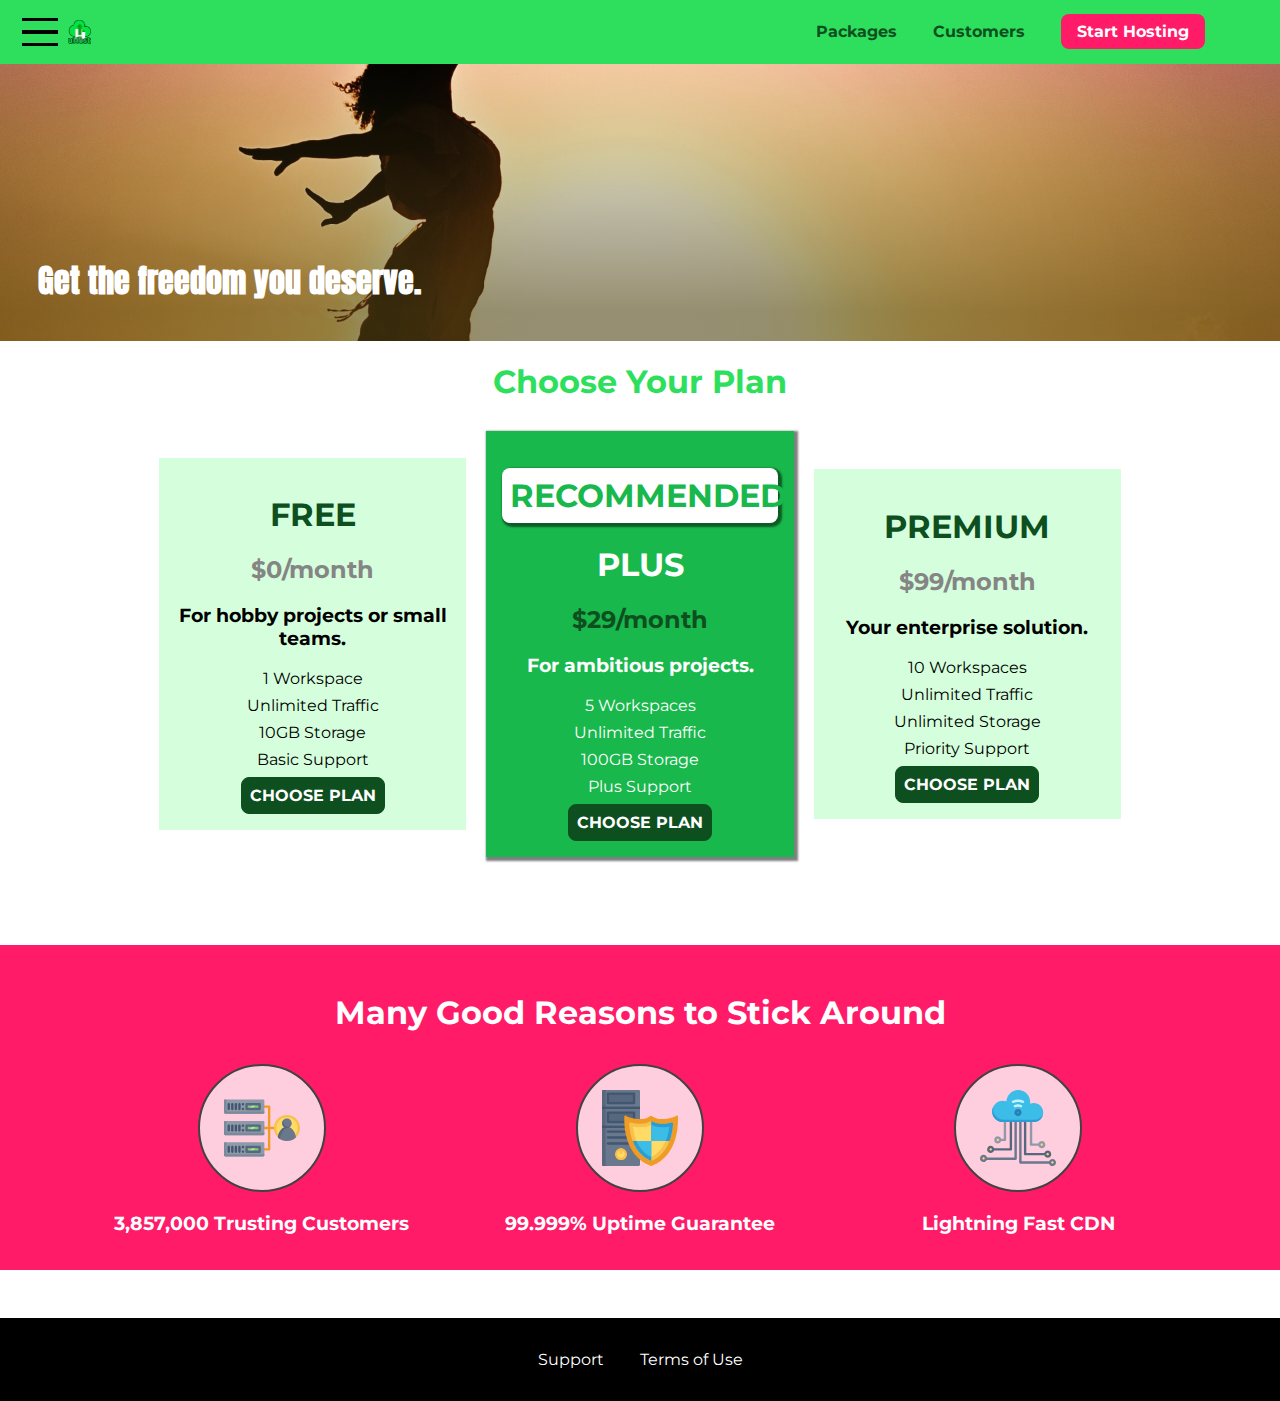
==== commit fdea39b3: "started responsive portion of the tutorial" ====
--- a/index.html
+++ b/index.html
@@ -23,6 +23,11 @@
     </div>
     <header class="main-header">
         <div>
+            <button class="toggle-button">
+                <span class="toggle-button__bar"></span>
+                <span class="toggle-button__bar"></span>
+                <span class="toggle-button__bar"></span>
+            </button>
             <a href="index.html" class="main-header__brand">
                 <img src="images/uhost-icon.png" alt="uHost - Your favorite hosting company">
             </a>
@@ -41,6 +46,19 @@
             </ul>
         </nav>
     </header>
+    <nav class="mobile-nav">
+        <ul class="mobile-nav__items">
+            <li class="mobile-nav__item">
+                <a href="packages/index.html">Packages</a>
+            </li>
+            <li class="mobile-nav__item">
+                <a href="customers/index.html">Customers</a>
+            </li>
+            <li class="mobile-nav__item mobile-nav__item--cta">
+                <a href="start-hosting/index.html">Start Hosting</a>
+            </li>
+        </ul>
+    </nav>
     <main>
         <section id="product-overview">
             <h1>Get the freedom you deserve.</h1>
@@ -294,6 +312,7 @@
             </ul>
         </nav>
     </footer>
+    <script src="shared.js"></script>
 </body>
 
 </html>--- a/shared.css
+++ b/shared.css
@@ -1,144 +1,202 @@
 * {
-    box-sizing: border-box;
+  box-sizing: border-box;
 }
 
 body {
-    font-family: 'Montserrat', sans-serif;
-    margin: 0;
-    overflow-x: hidden;
+  font-family: "Montserrat", sans-serif;
+  margin: 0;
 }
 
 .backdrop {
-    position: fixed;
-    display: none;
-    top: 0;
-    left: 0;
-    z-index: 100;
-    width: 100vw;
-    height: 100vh;
-    background: rgba(0,0,0,0.5);
+  position: fixed;
+  display: none;
+  top: 0;
+  left: 0;
+  z-index: 100;
+  width: 100vw;
+  height: 100vh;
+  background: rgba(0, 0, 0, 0.5);
 }
 
 .main-header {
-    width: 100%;
-    position: fixed;
-    top: 0;
-    left: 0;
-    background: #2ddf5c;
-    padding: 0.5rem 1rem;
-    z-index: 1;
+  width: 100%;
+  position: fixed;
+  top: 0;
+  left: 0;
+  background: #2ddf5c;
+  padding: 0.5rem 1rem;
+  z-index: 1;
 }
 
 .main-header > div {
-    display: inline-block;
-    vertical-align: middle;
+  display: inline-block;
+  vertical-align: middle;
+}
+
+.toggle-button {
+  width: 3rem;
+  background: transparent;
+  border: none;
+  cursor: pointer;
+  padding-top: 0;
+  padding-bottom: 0;
+  vertical-align: middle;
+}
+
+.toggle-button:focus {
+  outline: none;
+}
+
+.toggle-button__bar {
+  width: 100%;
+  height: 0.2rem;
+  background: black;
+  display: block;
+  margin: 0.6rem 0;
 }
 
 .main-header__brand {
-    color: #0e4f1f;
-    text-decoration: none;
-    font-weight: bold;
-    font-size: 1.5rem;
-    height: 1.5rem;
-    /* width: 20px; */
-    display: inline-block;
+  color: #0e4f1f;
+  text-decoration: none;
+  font-weight: bold;
+  font-size: 1.5rem;
+  height: 1.5rem;
+  /* width: 20px; */
+  display: inline-block;
+  vertical-align: middle;
 }
 
 .main-header__brand img {
-    height: 100%;
-    /* width: 100%; */
+  height: 100%;
+  /* width: 100%; */
 }
 
 .main-nav {
-    display: inline-block;
-    text-align: right;
-    width: calc(100% - 74px);
-    vertical-align: middle;
+  display: inline-block;
+  text-align: right;
+  width: calc(100% - 122px);
+  vertical-align: middle;
 }
 
 .main-nav__items {
-    margin: 0;
-    padding: 0;
-    list-style: none;
+  margin: 0;
+  padding: 0;
+  list-style: none;
 }
 
 .main-nav__item {
-    display: inline-block;
-    margin: 0 1rem;
-}
-
-.main-nav__item a {
-    text-decoration: none;
-    color: #0e4f1f;
-    font-weight: bold;
-    padding: 0.2rem 0;
+  display: inline-block;
+  margin: 0 1rem;
+}
+
+.main-nav__item a,
+.mobile-nav__item a {
+  text-decoration: none;
+  color: #0e4f1f;
+  font-weight: bold;
+  padding: 0.2rem 0;
 }
 
 .main-nav__item a:hover,
 .main-nav__item a:active {
-    color: white;
-    border-bottom: 5px solid white;
-}
-
-.main-nav__item--cta a {
-    color: white;
-    background: #ff1b68;
-    padding: 0.5rem 1rem;
-    border-radius: 8px;
+  color: white;
+  border-bottom: 5px solid white;
+}
+
+.main-nav__item--cta a,
+.mobile-nav__item--cta a {
+  color: white;
+  background: #ff1b68;
+  padding: 0.5rem 1rem;
+  border-radius: 8px;
 }
 
 .main-nav__item--cta a:hover,
-.main-nav__item--cta a:active {
-    color: #ff1b68;
-    background: white;
-    border: none;
+.main-nav__item--cta a:active,
+.mobile-nav__item--cta a:hover,
+.mobile-nav__item--cta a:active {
+  color: #ff1b68;
+  background: white;
+  border: none;
 }
 
 .main-footer {
-    background: black;
-    padding: 2rem;
-    margin-top: 3rem;
+  background: black;
+  padding: 2rem;
+  margin-top: 3rem;
 }
 
 .main-footer__links {
-    list-style: none;
-    margin: 0;
-    padding: 0;
-    text-align: center;
+  list-style: none;
+  margin: 0;
+  padding: 0;
+  text-align: center;
 }
 
 .main-footer__link {
-    display: inline-block;
-    margin: 0 1rem;
+  display: inline-block;
+  margin: 0 1rem;
 }
 
 .main-footer__link a {
-    color: white;
-    text-decoration: none;
+  color: white;
+  text-decoration: none;
 }
 
 .main-footer__link a:hover,
 .main-footer__link a:active {
-    color: #ccc;
+  color: #ccc;
+}
+
+.mobile-nav {
+  display: none;
+  position: fixed;
+  z-index: 101;
+  top: 0;
+  left: 0;
+  background: white;
+  width: 80%;
+  height: 100vh;
+}
+
+.mobile-nav__items {
+  width: 90%;
+  height: 100%;
+  list-style: none;
+  margin: 10% auto;
+  padding: 0;
+  text-align: center;
+}
+
+.mobile-nav__item {
+  margin: 1rem 0;
+}
+
+.mobile-nav__item a {
+  font-size: 1.5rem;
 }
 
 .button {
-    background: #0e4f1f;
-    color: white;
-    font: inherit;
-    border: 1.5px solid #0e4f1f;
-    padding: 0.5rem;
-    border-radius: 8px;
-    font-weight: bold;
-    cursor: pointer;
+  background: #0e4f1f;
+  color: white;
+  font: inherit;
+  border: 1.5px solid #0e4f1f;
+  padding: 0.5rem;
+  border-radius: 8px;
+  font-weight: bold;
+  cursor: pointer;
 }
 
 .button:hover,
 .button:active {
-    background: white;
-    color: #0e4f1f;
+  background: white;
+  color: #0e4f1f;
 }
 
 .button:focus {
-    outline: none;
-}
+  outline: none;
+}
+
+.open {
+    display: block !important;
+}
--- a/main.css
+++ b/main.css
@@ -1,181 +1,181 @@
 #product-overview {
-    background: linear-gradient(to top, rgba(80, 68, 18, 0.6) 10%, transparent),
-      url("images/freedom.jpg") left 10% bottom 20%/cover no-repeat border-box,
-      #ff1b68;
-    /* background-image: url("freedom.jpg");
-      background-size: cover;
-      background-position: left 10% bottom 20%; */
-    /* background-repeat: no-repeat;
-      background-origin: border-box;
-      background-clip: border-box; */
-    /* background-image: linear-gradient(180deg, red 70%, blue 60%, rgba(0,0,0,0.5)); */
-    /* background-image: radial-gradient(ellipse farthest-corner at 20% 50%, red, blue 70%, green); */
-    width: 100vw;
-    height: 54vh;
-    margin-top: 2.75rem;
-    /* border: 5px dashed red; */
-    position: relative;
-  }
-  
-  .section-title {
-    color: #2ddf5c;
-    text-align: center;
-  }
-  
-  #product-overview h1 {
-    color: white;
-    font-family: "Anton", sans-serif;
-    position: absolute;
-    bottom: 5%;
-    left: 3%;
-  }
-  
-  .plan__list {
-    width: 80%;
-    margin: auto;
-    text-align: center;
-  }
-  
-  .plan {
-    background: #d5ffdc;
-    text-align: center;
-    padding: 1rem;
-    margin: 0.5rem;
-    display: inline-block;
-    width: 30%;
-    vertical-align: middle;
-  }
-  
-  .plan--highlighted {
-    background: #19b84c;
-    color: white;
-    box-shadow: 2px 2px 2px 2px rgba(0, 0, 0, 0.5);
-  }
-  
-  .plan__annotation {
-    background: white;
-    color: #19b84c;
-    padding: 0.5rem;
-    box-shadow: 2px 2px 2px 2px rgba(0, 0, 0, 0.5);
-    border-radius: 8px;
-  }
-  
-  .plan__title {
-    color: #0e4f1f;
-  }
-  
-  .plan__price {
-    color: #858585;
-  }
-  
-  .plan--highlighted .plan__title {
-    color: white;
-  }
-  
-  .plan--highlighted .plan__price {
-    color: #0e4f1f;
-  }
-  
-  .plan__features {
-    list-style: none;
-    margin: 0;
-    padding: 0;
-  }
-  
-  .plan__feature {
-    margin: 0.5rem 0;
-  }
-  
-  #key-features {
-    background: #ff1b68;
-    margin-top: 5rem;
-    padding: 1rem;
-  }
-  
-  #key-features .section-title {
-    color: white;
-    margin: 2rem;
-  }
-  
-  .key-feature__list {
-    list-style: none;
-    margin: 0;
-    padding: 0;
-    text-align: center;
-  }
-  
-  .key-feature {
-    display: inline-block;
-    width: 30%;
-    vertical-align: top;
-  }
-  
-  .key-feature__image {
-    background: #ffcede;
-    width: 128px;
-    height: 128px;
-    border: 2px solid #424242;
-    border-radius: 50%;
-    margin: auto;
-    padding: 1.5rem;
-  }
-  
-  .key-feature__description {
-    text-align: center;
-    font-weight: bold;
-    color: white;
-    font-size: 1.2rem;
-  }
-  
-  /* h1 {
-      font-family: sans-serif;
-  } */
-  
-  .modal {
-    position: fixed;
-    display: none;
-    z-index: 200;
-    top: 20%;
-    left: 30%;
-    width: 40%;
-    background: white;
-    padding: 1rem;
-    border: 1px solid #ccc;
-    box-shadow: 1px 1px 1px rgba(0, 0, 0, 0.5);
-  }
-  
-  .modal__title {
-    text-align: center;
-    margin: 0 0 1rem 0;
-  }
-  
-  .modal__actions {
-    text-align: center;
-  }
-  
-  .modal__action {
-    border: 1px solid #0e4f1f;
-    background: #0e4f1f;
-    text-decoration: none;
-    color: white;
-    font: inherit;
-    padding: 0.5rem 1rem;
-    cursor: pointer;
-  }
-  
-  .modal__action:hover,
-  .modal__action:active {
-    background: #2ddf5c;
-    border-color: #2ddf5c;
-  }
-  
-  .modal__action--negative {
-    background: red;
-    border-color: red;
-  }
-  
-  .modal__action--negative:hover,
-  .modal__action--negative:active {
-    background: #ff5454;
-    border-color: #ff5454;
-  }+  background: linear-gradient(to top, rgba(80, 68, 18, 0.6) 10%, transparent),
+    url("images/freedom.jpg") left 10% bottom 70%/cover no-repeat border-box,
+    #ff1b68;
+  /* background-image: url("freedom.jpg");
+    background-size: cover;
+    background-position: left 10% bottom 20%; */
+  /* background-repeat: no-repeat;
+    background-origin: border-box;
+    background-clip: border-box; */
+  /* background-image: linear-gradient(180deg, red 70%, blue 60%, rgba(0,0,0,0.5)); */
+  /* background-image: radial-gradient(ellipse farthest-corner at 20% 50%, red, blue 70%, green); */
+  width: 100vw;
+  height: 33vh;
+  margin-top: 2.75rem;
+  /* border: 5px dashed red; */
+  position: relative;
+}
+
+.section-title {
+  color: #2ddf5c;
+  text-align: center;
+}
+
+#product-overview h1 {
+  color: white;
+  font-family: "Anton", sans-serif;
+  position: absolute;
+  bottom: 5%;
+  left: 3%;
+}
+
+.plan__list {
+  width: 80%;
+  margin: auto;
+  text-align: center;
+}
+
+.plan {
+  background: #d5ffdc;
+  text-align: center;
+  padding: 1rem;
+  margin: 0.5rem;
+  display: inline-block;
+  width: 30%;
+  vertical-align: middle;
+}
+
+.plan--highlighted {
+  background: #19b84c;
+  color: white;
+  box-shadow: 2px 2px 2px 2px rgba(0, 0, 0, 0.5);
+}
+
+.plan__annotation {
+  background: white;
+  color: #19b84c;
+  padding: 0.5rem;
+  box-shadow: 2px 2px 2px 2px rgba(0, 0, 0, 0.5);
+  border-radius: 8px;
+}
+
+.plan__title {
+  color: #0e4f1f;
+}
+
+.plan__price {
+  color: #858585;
+}
+
+.plan--highlighted .plan__title {
+  color: white;
+}
+
+.plan--highlighted .plan__price {
+  color: #0e4f1f;
+}
+
+.plan__features {
+  list-style: none;
+  margin: 0;
+  padding: 0;
+}
+
+.plan__feature {
+  margin: 0.5rem 0;
+}
+
+#key-features {
+  background: #ff1b68;
+  margin-top: 5rem;
+  padding: 1rem;
+}
+
+#key-features .section-title {
+  color: white;
+  margin: 2rem;
+}
+
+.key-feature__list {
+  list-style: none;
+  margin: 0;
+  padding: 0;
+  text-align: center;
+}
+
+.key-feature {
+  display: inline-block;
+  width: 30%;
+  vertical-align: top;
+}
+
+.key-feature__image {
+  background: #ffcede;
+  width: 128px;
+  height: 128px;
+  border: 2px solid #424242;
+  border-radius: 50%;
+  margin: auto;
+  padding: 1.5rem;
+}
+
+.key-feature__description {
+  text-align: center;
+  font-weight: bold;
+  color: white;
+  font-size: 1.2rem;
+}
+
+/* h1 {
+    font-family: sans-serif;
+} */
+
+.modal {
+  position: fixed;
+  display: none;
+  z-index: 200;
+  top: 20%;
+  left: 30%;
+  width: 40%;
+  background: white;
+  padding: 1rem;
+  border: 1px solid #ccc;
+  box-shadow: 1px 1px 1px rgba(0, 0, 0, 0.5);
+}
+
+.modal__title {
+  text-align: center;
+  margin: 0 0 1rem 0;
+}
+
+.modal__actions {
+  text-align: center;
+}
+
+.modal__action {
+  border: 1px solid #0e4f1f;
+  background: #0e4f1f;
+  text-decoration: none;
+  color: white;
+  font: inherit;
+  padding: 0.5rem 1rem;
+  cursor: pointer;
+}
+
+.modal__action:hover,
+.modal__action:active {
+  background: #2ddf5c;
+  border-color: #2ddf5c;
+}
+
+.modal__action--negative {
+  background: red;
+  border-color: red;
+}
+
+.modal__action--negative:hover,
+.modal__action--negative:active {
+  background: #ff5454;
+  border-color: #ff5454;
+}